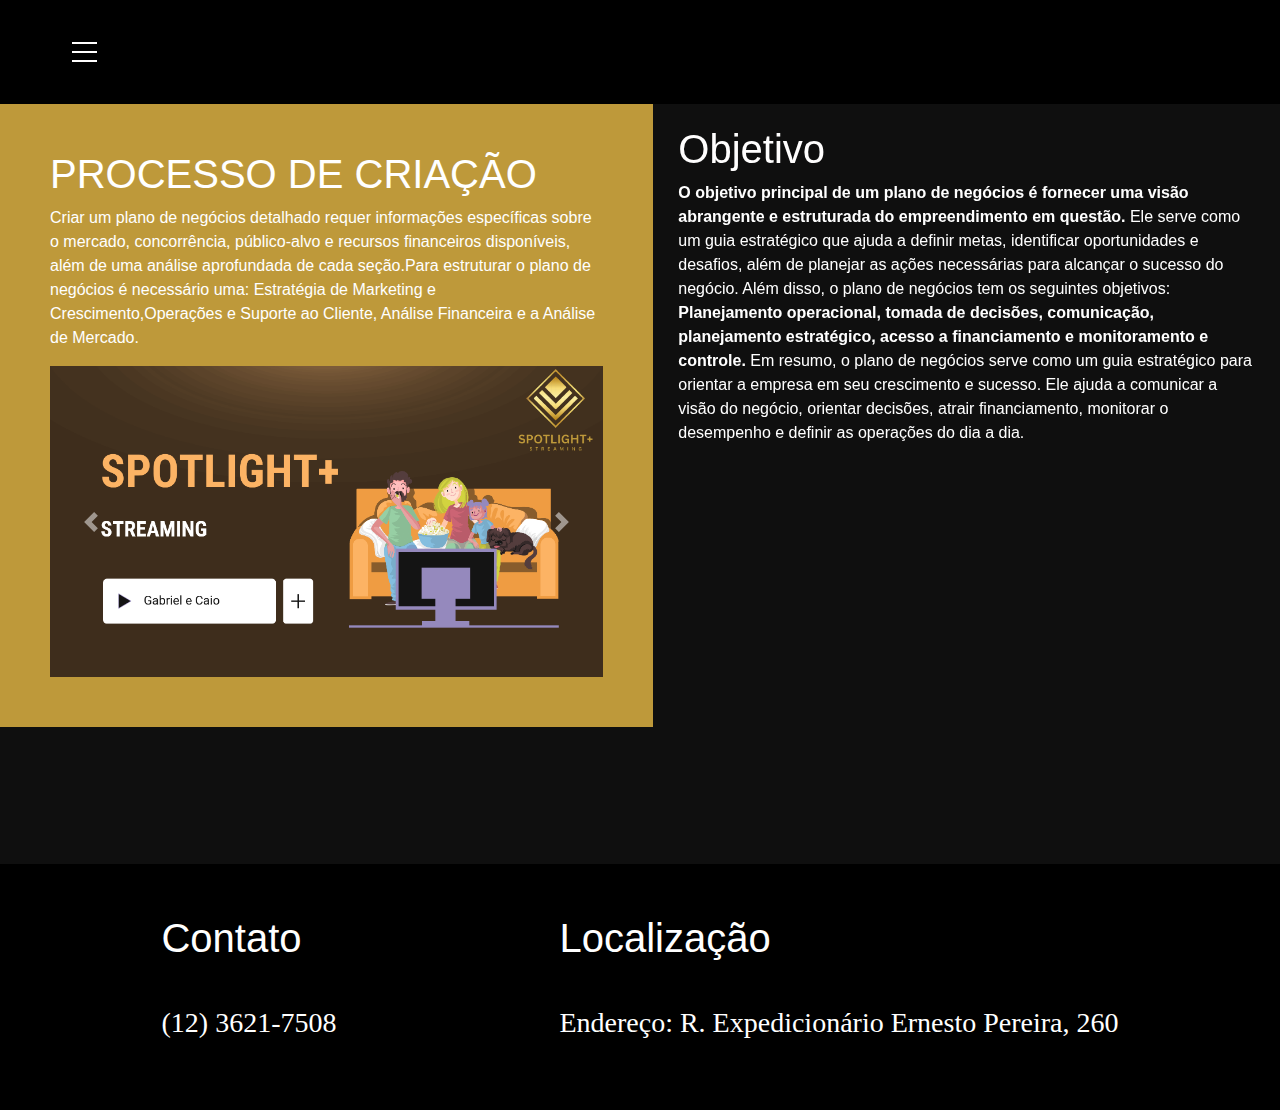
==== docs/page3.html @ 92aa1cb9 "as" ====
<!DOCTYPE html>
<html lang="pt-br">
<head>
  <link rel="icon" href="../Ícone Spotlight+.png" type="image/png">
    <meta charset="UTF-8">
    <meta name="viewport" content="width=device-width, initial-scale=1.0">
    <title>Spotlight+</title>
    <link rel="stylesheet" href="https://stackpath.bootstrapcdn.com/bootstrap/4.4.1/css/bootstrap.min.css" integrity="sha384-Vkoo8x4CGsO3+Hhxv8T/Q5PaXtkKtu6ug5TOeNV6gBiFeWPGFN9MuhOf23Q9Ifjh" crossorigin="anonymous">
    <link rel="stylesheet" href="https://cdnjs.cloudflare.com/ajax/libs/font-awesome/5.15.3/css/all.min.css">
       <link rel="stylesheet" href="style3.css">
       <script src="https://code.jquery.com/jquery-3.4.1.slim.min.js" integrity="sha384-J6qa4849blE2+poT4WnyKhv5vZF5SrPo0iEjwBvKU7imGFAV0wwj1yYfoRSJoZ+n" crossorigin="anonymous"></script>
<script src="https://cdn.jsdelivr.net/npm/popper.js@1.16.0/dist/umd/popper.min.js" integrity="sha384-Q6E9RHvbIyZFJoft+2mJbHaEWldlvI9IOYy5n3zV9zzTtmI3UksdQRVvoxMfooAo" crossorigin="anonymous"></script>
<script src="https://stackpath.bootstrapcdn.com/bootstrap/4.4.1/js/bootstrap.min.js" integrity="sha384-wfSDF2E50Y2D1uUdj0O3uMBJnjuUD4Ih7YwaYd1iqfktj0Uod8GCExl3Og8ifwB6" crossorigin="anonymous"></script>
       <script src="script3.js" defer></script>
</head>
   
<body>
    <header id="header">
        <!-- Menu hamburguer -->
        <div class="menu" id="menu">
            <div class="linha"></div>
            <div class="linha"></div>
            <div class="linha"></div>
        </div>
        
    
     </header>
    <!-- Navbar -->
    <nav id="navbar" class="hide">
      <ul>
          <li><img src="../svg/IcSharphome.svg" onclick="redirectWithDelay(event)" href="../page1/sobre nos2.html">
            <a href="../page1/sobre nos2.html" class="list" onclick="redirectWithDelay(event)">Ínicio</a></li>
           
          <li id="ativado" class="active"><img src="../svg/IcBaselineLightbulb.svg"onclick="redirectWithDelay(event)" href="page3.html">
            <a href="../page2/page3.html" onclick="redirectWithDelay(event)">Plano de Negócios</a> </li>
     
         
          <li> <img src="../svg/HeroiconsUsersSolid.svg" onclick="redirectWithDelay(event)" href="../page3/page5.html">
            <a href="../page3/page5.html" onclick="redirectWithDelay(event)" >Equipe/Colaboradores</a></li>
          <li><img src="../svg/MaterialSymbolsPlayArrow.svg" onclick="redirectWithDelay(event)" href="../page4/index.html">
            <a href="../page4/index.html"onclick="redirectWithDelay(event)">Streaming</a></li>
            <br>
            <label id="switch">
              <input type="checkbox" id="darkModeSwitch">
              <span class="slider"></span>
            </label>
            <div class="direitos2">
              <h3>Spotlight+</h3>
             <p>Todos os direitos reservados &copy;</p>
            </div>
        
      </ul>
  </nav>
    <main id="main" data-anime="top">
        <section class="info">
            <!-- Sobre -->
            <div class="sobre " >
                <h1>PROCESSO DE CRIAÇÃO</h1>
                <p>Criar um plano de negócios detalhado requer informações específicas sobre o mercado, concorrência, público-alvo e recursos financeiros disponíveis, além de uma análise aprofundada de cada seção.Para estruturar o plano de negócios é necessário uma: Estratégia de Marketing e Crescimento,Operações e Suporte ao Cliente, Análise Financeira e a Análise de Mercado.</p>
                
                <div id="carouselExampleControls" class="carousel slide" data-ride="carousel">
                  <div class="carousel-inner">
                    <div class="carousel-item active">
                      <img class="d-block w-100" src="img2/eslaide1.png" alt="First slide">
                    </div>
                    <div class="carousel-item">
                      <img class="d-block w-100" src="img2/eslaide2.png" alt="Second slide">
                    </div>
                    <div class="carousel-item">
                      <img class="d-block w-100" src="img2/eslaide3.png" alt="Third slide">
                    </div>
                    <div class="carousel-item">
                      <img class="d-block w-100" src="img2/eslaide4.png" alt="Third slide">
                    </div>
                    <div class="carousel-item">
                      <img class="d-block w-100" src="img2/eslaide5.png" alt="Third slide">
                    </div>
                    <div class="carousel-item">
                      <img class="d-block w-100" src="img2/eslaide6.png" alt="Third slide">
                    </div>
                    <div class="carousel-item">
                      <img class="d-block w-100" src="img2/eslaide7.png" alt="Third slide">
                    </div>
                    <div class="carousel-item">
                      <img class="d-block w-100" src="img2/ESLAIDE8.png" alt="Third slide">
                    </div>
                    <div class="carousel-item">
                      <img class="d-block w-100" src="img2/ESLAIDE9.png" alt="Third slide">
                    </div>
                    <div class="carousel-item">
                      <img class="d-block w-100" src="img2/ESLAIDE10.png" alt="Third slide">
                    </div>
                    <div class="carousel-item">
                      <img class="d-block w-100" src="img2/ESLAIDE11.png" alt="Third slide">
                    </div>
                    <div class="carousel-item">
                      <img class="d-block w-100" src="img2/ESLAIDE12.png" alt="Third slide">
                    </div>
                    <div class="carousel-item">
                      <img class="d-block w-100" src="img2/ESLAIDE13.png" alt="Third slide">
                    </div>
                    <div class="carousel-item">
                      <img class="d-block w-100" src="img2/ESLAIDE14.png" alt="Third slide">
                    </div>
                    <div class="carousel-item">
                      <img class="d-block w-100" src="img2/ESLAIDE15.png" alt="Third slide">
                    </div>
                    <div class="carousel-item">
                      <img class="d-block w-100" src="img2/ESLAIDE16.png" alt="Third slide">
                    </div>
                    <div class="carousel-item">
                      <img class="d-block w-100" src="img2/ESLAIDE17.png" alt="Third slide">
                    </div>
                    <div class="carousel-item">
                      <img class="d-block w-100" src="img2/ESLAIDE18.png" alt="Third slide">
                    </div>
              
                  </div>
                  <a class="carousel-control-prev" href="#carouselExampleControls" role="button" data-slide="prev">
                    <span class="carousel-control-prev-icon" aria-hidden="true"></span>
                    <span class="sr-only">Previous</span>
                  </a>
                  <a class="carousel-control-next" href="#carouselExampleControls" role="button" data-slide="next">
                    <span class="carousel-control-next-icon" aria-hidden="true"></span>
                    <span class="sr-only">Next</span>
                  </a>
                </div>
            </div>
            <!-- Objetivo -->
            <div class="objetivo" data-anime="top">
                <h1>Objetivo</h1>
                <p><b>O objetivo principal de um plano de negócios é fornecer uma visão abrangente e estruturada do empreendimento em questão.</b> Ele serve como um guia estratégico que ajuda a definir metas, identificar oportunidades e desafios, além de planejar as ações necessárias para alcançar o sucesso do negócio.
                  Além disso, o plano de negócios tem os seguintes objetivos: <b>Planejamento operacional, tomada de decisões, comunicação, planejamento estratégico,
                    acesso a financiamento e monitoramento e controle.
                      </b>
                      Em resumo, o plano de negócios serve como um guia estratégico para orientar a empresa em seu crescimento e sucesso. Ele ajuda a comunicar a visão do negócio, orientar decisões, atrair financiamento, monitorar o desempenho e definir as operações do dia a dia.</p>
                  
            </div>
        </section>
    </main>
    <!-- Footer-->
    <footer id="footer">
        
            
            
        <div>
            <h1>Contato</h1>
            <p>(12) 3621-7508</p>
        </div>
        <div>
            <h1>Localização</h1>
            <p>Endereço: R. Expedicionário Ernesto Pereira, 260</p>
        </div>
 
     
      
</footer>
</body>
</html>
---- docs/style3.css ----
*{
    margin: 0;
    padding: 0;
    font-family: 'Lucida Sans', 'Lucida Sans Regular', 'Lucida Grande', 'Lucida Sans Unicode', Geneva, Verdana, sans-serif;
}
body{
    overflow-x: hidden;
    height: 100%;
}
/* Menu hamburguer */
.linha{
     
    margin: 7px;
    border: 1px solid rgb(255, 254, 254);
    width: 25px;
}

.menu{
    cursor:pointer;
    padding: 15px;
    margin-left: 30px;
}
body {
    background-color: rgb(15,15,15);
}
#main {
        background-color: rgb(15,15,15);
}
.menu:hover{
    transition: 0.5s;
    background-color: rgba(255, 255, 255, 0.2);
    border-radius: 50px;
}
/* Cabeçalho */
header{
    position: fixed;
    width: 100%;
    display: flex;
    flex-direction: row;
    align-items: center;
    background-color:black;
    padding: 20px;
    z-index: 2;
    
    
}

/* Ícones das redes socias */


.insta{
    width: 28px;
}
.social{
    margin-left: 15px;
}
/* Navbar */
li{
    display: flex;
    align-items: center;
   
    
}
.equipe{
    border-bottom:1px solid rgb(14, 13, 13);
}
li img{
    padding: 25px;
    cursor: pointer;
}

li:hover{
    background-color: rgb(190,153,58);
}
#navbar{
    
    position: fixed;
    z-index: 2;
    top: 0px;
    height: 100%;
    width: 350px;
    background-color: rgb(15,15, 15);
    
}

 a{
    text-decoration: none;
    color: white;
    width: 100%;
   
    padding: 20px;
}
p {
    color:white;
}

h3 {
    color: white;
}

a:hover{
    text-decoration: none;
    color: white;
    width: 100%;
    
    padding: 20px;
}
.hide{
    left: -350px;
    transition: 0.5s;
}
.show{
    transition: 0.5s;
    left:0px;
    
}
.active{
    background-color: rgb(190,153,58);
}

.active-2 {
    background-color: rgb(111,82,51);
}
.no-scroll2{
    overflow: hidden;
}

.link-container {
    cursor: pointer;
}
/* main */
main{
    height: 864px;
}
.info{
     position: relative;
     top: 100px;
    display: flex;
   width: 100%;
    justify-content: center;
    
  
}

.objetivo{
    width: 40%;
    display: flex;
    flex-direction: column;
    padding: 50px;
    color: rgb(255, 254, 254);
    
    
}

.sobre{
    width: 40%;
    margin-right: 50px;
    background-color: rgb(190,153,58);
    display: flex;
    flex-direction: column;
    padding: 50px;
    
    z-index: 1;
   
    
}
.sobre h1{
    color: white;
}
.sobre p{
    color: white;
}
iframe{
    width: 100%;
    margin-top: 10px;
}
[data-anime]{
    opacity: 1;
}
/* Variaveis de animação*/
[data-anime="top"]{
    transform: translate3d(0px,-50px,0px);
}
[data-anime].animate{
    opacity: 1;
    transform: translate3d(0px,-6.5px,0px);
    transition: 0.8s;
}
[data]{
    opacity: 0;
}
[data="left"]{
   transform: translate3d(-50px,0px,0px);
}
[data].animation{
    opacity: 1;
    transform: translate3d(0px,0px,0px);
    transition: 0.8s;
}
/* Footer*/
footer{
    display: flex;
    justify-content: center;
    justify-content: space-around;
    padding: 50px;
}
footer div p{
    font-family: Georgia, 'Times New Roman', Times, serif;
    font-size: 28px;
    color: white;
    
}
footer{
    background-color: black;
   
   
    
    
}


footer div h1{
     margin-bottom: 1em;
     color: white;
}
[data-anime]{
    opacity: 0;
}
[data-anime="top"]{
    transform: translate3d(0px,-30px,0px);
}
[data-anime].anime{
    opacity: 1;
    transform: translate3d(0px,0px,0px);
    transition: 0.5s;
}
@media (max-width:1440px){
   
    .sobre  {
        width: 100%;
        margin-right: 0;
        display: flex;
    }
   
      .objetivo {
          width: 100%;
          padding: 25px;
          display: flex;
          
      }
      .carousel .carousel-control-prev,
      .carousel .carousel-control-next {
        min-width: 15%;
        
      }

     header {
        position: absolute;
    }
}
@media (max-width:1000px){
  
    .sobre{
        width: 100%;
        margin-right: 0;
       
    }

    .info{
        display: flex;
        flex-direction: column;
        justify-content: center;
        align-items: center;
    }
   
    .sobre p {
        font-size: 15px;
    }

    .objetivo {
        width: 100%;
      font-size: 15px;
      padding: 20px;
    }

   
    
    main{
        height: 1300px;
    }
    footer{
        display: flex;
        flex-direction: column;
    }
    footer div h1{
        margin-bottom: 0em;
    }
    footer div{
        margin-bottom: 2em;
    }
  .carousel {
    width: 100%;
  }
  .carousel .carousel-control-prev,
.carousel .carousel-control-next {
  min-width: 25%;
  


}
    #navbar {
        width: 300px;
    }

    header {
        position: absolute;
    }
     
    #switch {
        width: 40px;
        height: 24px;
        margin-left: 10px;
      }
    
      .slider {
        border-radius: 24px;
      }
    
      .slider:before {
        height: 18px;
        width: 18px;
        left: 3px;
        bottom: 3px;
      }

 
}

@media (max-width: 320px) {

    .objetivo {
        width: 100%;
      font-size: 13px;
      padding: 15px;
    }
}




 


.carousel .carousel-control-prev,
.carousel .carousel-control-next {
  width: 10%;
  


}


  


.direitos2 {
    text-align: center;
    margin-top: 90%; /* ajuste conforme necessário */
    font: rgb(254,254,254);
    font-family: 'Lucida Sans', 'Lucida Sans Regular', 'Lucida Grande', 'Lucida Sans Unicode', Geneva, Verdana, sans-serif;
  }
  
  .no-scroll {
    pointer-events: none;
  }

  .darken-mode {
    background-color: rgb(190,153,58);
  }


  
  #switch {
    position: relative;
    display: inline-block;
    width: 40px;
    height: 24px;
    margin-left:10px;
   
  }
  
  #switch input {
    opacity: 0;
    width: 0;
    height: 0;
  }
  
  .slider {
    position: absolute;
    cursor: pointer;
    top: 0;
    left: 0;
    right: 0;
    bottom: 0;
    background-color: #ccc;
    transition: 0.4s;
    border-radius: 24px;
  }
  
  .slider:before {
    position: absolute;
    content: "";
    height: 18px;
    width: 18px;
    left: 3px;
    bottom: 3px;
    background-color: white;
    transition: 0.4s;
    border-radius: 50%;
  }
  
  input:checked + .slider {
    background-color: rgb(111,82,51);
  }
  
  input:checked + .slider:before {
    transform: translateX(15px);
  }
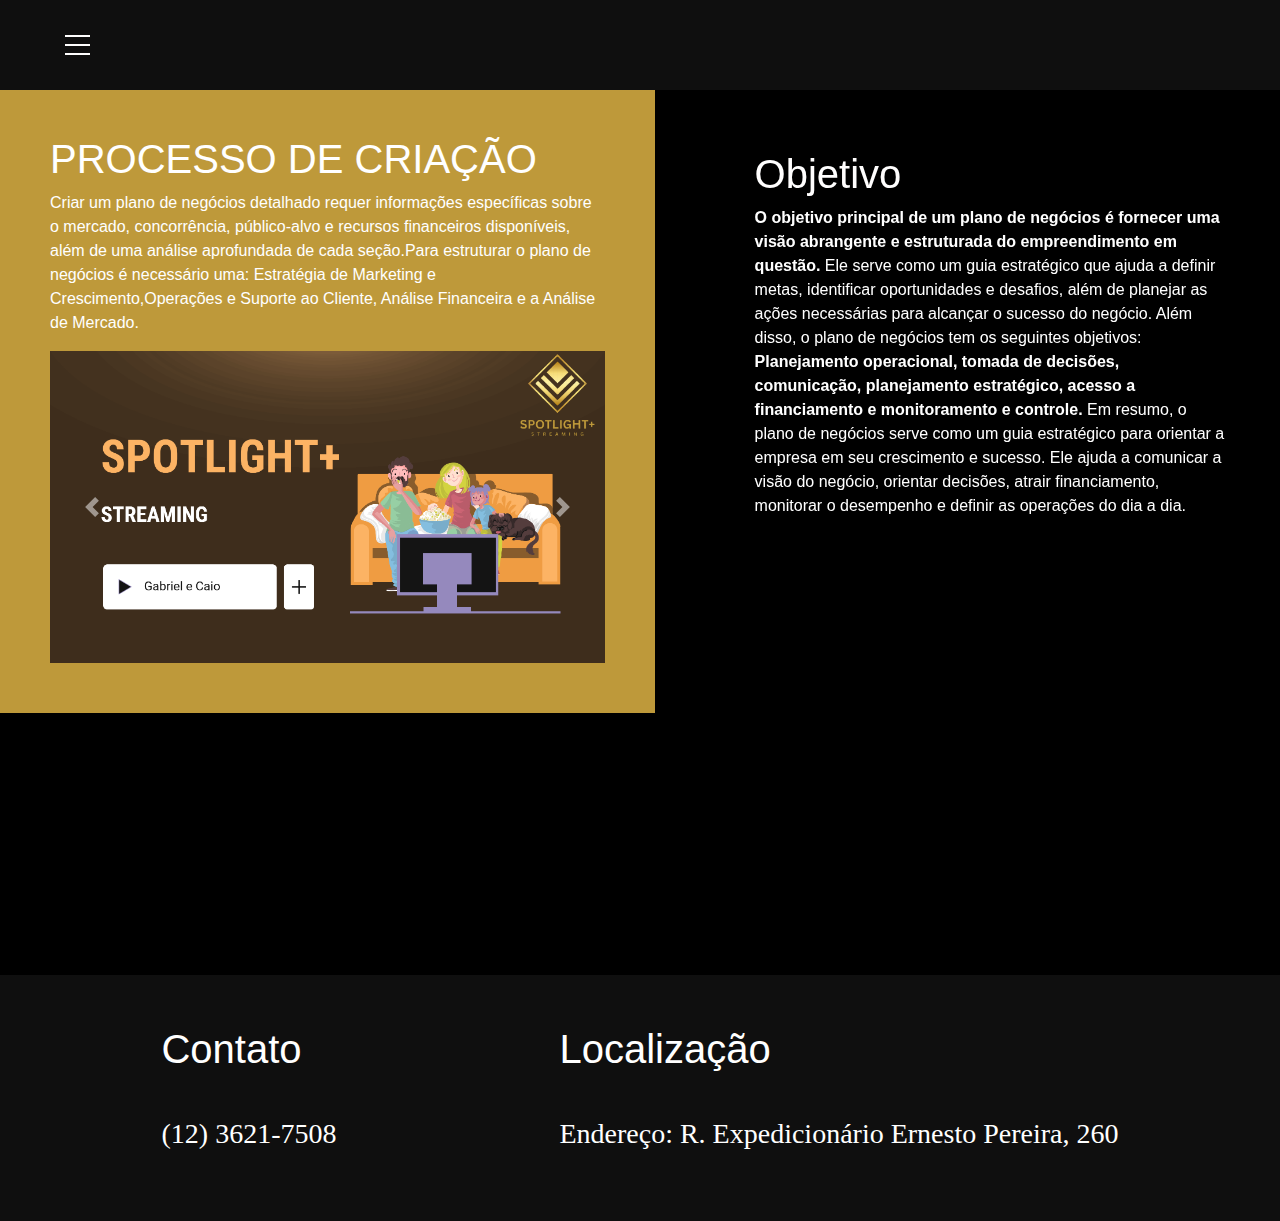
==== commit b22787d5: "Update page3.html" ====
--- a/docs/page3.html
+++ b/docs/page3.html
@@ -1,7 +1,7 @@
 <!DOCTYPE html>
 <html lang="pt-br">
 <head>
-  <link rel="icon" href="../Ícone Spotlight+.png" type="image/png">
+  <link rel="icon" href="Ícone Spotlight+.png" type="image/png">
     <meta charset="UTF-8">
     <meta name="viewport" content="width=device-width, initial-scale=1.0">
     <title>Spotlight+</title>
@@ -28,17 +28,17 @@
     <!-- Navbar -->
     <nav id="navbar" class="hide">
       <ul>
-          <li><img src="../svg/IcSharphome.svg" onclick="redirectWithDelay(event)" href="../page1/sobre nos2.html">
-            <a href="../page1/sobre nos2.html" class="list" onclick="redirectWithDelay(event)">Ínicio</a></li>
+          <li><img src="svg/IcSharpHome.svg" onclick="redirectWithDelay(event)" href="sobre nos2.html">
+            <a href="sobre nos2.html" class="list" onclick="redirectWithDelay(event)">Início</a></li>
            
-          <li id="ativado" class="active"><img src="../svg/IcBaselineLightbulb.svg"onclick="redirectWithDelay(event)" href="page3.html">
-            <a href="../page2/page3.html" onclick="redirectWithDelay(event)">Plano de Negócios</a> </li>
+          <li id="ativado" class="active"><img src="svg/IcBaselineLightbulb.svg"onclick="redirectWithDelay(event)" href="page3.html">
+            <a href="page3.html" onclick="redirectWithDelay(event)">Plano de Negócios</a> </li>
      
          
-          <li> <img src="../svg/HeroiconsUsersSolid.svg" onclick="redirectWithDelay(event)" href="../page3/page5.html">
-            <a href="../page3/page5.html" onclick="redirectWithDelay(event)" >Equipe/Colaboradores</a></li>
-          <li><img src="../svg/MaterialSymbolsPlayArrow.svg" onclick="redirectWithDelay(event)" href="../page4/index.html">
-            <a href="../page4/index.html"onclick="redirectWithDelay(event)">Streaming</a></li>
+          <li> <img src="svg/HeroiconsUsersSolid.svg" onclick="redirectWithDelay(event)" href="page5.html">
+            <a href="page5.html" onclick="redirectWithDelay(event)" >Equipe/Colaboradores</a></li>
+          <li><img src="svg/MaterialSymbolsPlayArrow.svg" onclick="redirectWithDelay(event)" href="index.html">
+            <a href="index.html"onclick="redirectWithDelay(event)">Streaming</a></li>
             <br>
             <label id="switch">
               <input type="checkbox" id="darkModeSwitch">
@@ -156,4 +156,4 @@
       
 </footer>
 </body>
-</html>+</html>
--- a/docs/style3.css
+++ b/docs/style3.css
@@ -21,10 +21,10 @@
     margin-left: 30px;
 }
 body {
-    background-color: rgb(15,15,15);
+    background-color: black;
 }
 #main {
-        background-color: rgb(15,15,15);
+        background-color: black;
 }
 .menu:hover{
     transition: 0.5s;
@@ -38,8 +38,8 @@
     display: flex;
     flex-direction: row;
     align-items: center;
-    background-color:black;
-    padding: 20px;
+    background-color: rgb(15,15,15);
+    padding: 13px;
     z-index: 2;
     
     
@@ -130,7 +130,7 @@
 }
 /* main */
 main{
-    height: 864px;
+    height: 975px;
 }
 .info{
      position: relative;
@@ -143,7 +143,7 @@
 }
 
 .objetivo{
-    width: 40%;
+    width: 800px;
     display: flex;
     flex-direction: column;
     padding: 50px;
@@ -153,13 +153,14 @@
 }
 
 .sobre{
-    width: 40%;
+    width: 800px;
     margin-right: 50px;
     background-color: rgb(190,153,58);
     display: flex;
     flex-direction: column;
     padding: 50px;
-    
+     margin-bottom: -15px; /* Aumenta o tamanho para cima */
+    margin-top: -15px; /* Aumenta o tamanho para cima */
     z-index: 1;
    
     
@@ -203,18 +204,12 @@
     justify-content: center;
     justify-content: space-around;
     padding: 50px;
+     background-color: rgb(15,15,15);
 }
 footer div p{
     font-family: Georgia, 'Times New Roman', Times, serif;
     font-size: 28px;
     color: white;
-    
-}
-footer{
-    background-color: black;
-   
-   
-    
     
 }
 
@@ -234,18 +229,20 @@
     transform: translate3d(0px,0px,0px);
     transition: 0.5s;
 }
-@media (max-width:1440px){
+@media (max-width:1600px){
    
     .sobre  {
-        width: 100%;
-        margin-right: 0;
-        display: flex;
+      
+   width: 800px;
+        
     }
    
       .objetivo {
-          width: 100%;
-          padding: 25px;
-          display: flex;
+        
+     width: 700px;
+          
+      
+        
           
       }
       .carousel .carousel-control-prev,
@@ -254,9 +251,8 @@
         
       }
 
-     header {
-        position: absolute;
-    }
+  
+  
 }
 @media (max-width:1000px){
   
@@ -280,7 +276,7 @@
     .objetivo {
         width: 100%;
       font-size: 15px;
-      padding: 20px;
+      padding: 25px;
     }
 
    
@@ -312,9 +308,7 @@
         width: 300px;
     }
 
-    header {
-        position: absolute;
-    }
+ 
      
     #switch {
         width: 40px;
@@ -365,7 +359,7 @@
 
 .direitos2 {
     text-align: center;
-    margin-top: 90%; /* ajuste conforme necessário */
+    margin-top: 50%; /* ajuste conforme necessário */
     font: rgb(254,254,254);
     font-family: 'Lucida Sans', 'Lucida Sans Regular', 'Lucida Grande', 'Lucida Sans Unicode', Geneva, Verdana, sans-serif;
   }
@@ -426,3 +420,19 @@
   input:checked + .slider:before {
     transform: translateX(15px);
   }
+
+body::-webkit-scrollbar {
+  width: 10px; /* Largura da barra de rolagem vertical */
+}
+
+/* Estilizando o "polegar" (a parte da barra de rolagem que o usuário arrasta) */
+body::-webkit-scrollbar-thumb {
+  background-color: #8e8e8e; /* Color of the thumb */
+  border-radius: 5px; /* Borda arredondada */
+}
+
+/* Estilizando a trilha (o fundo da barra de rolagem) */
+body::-webkit-scrollbar-track {
+   background-color: #1b1b1b;   /* Cor da trilha */
+   border-radius: 5px; /* Borda arredondada */
+}
